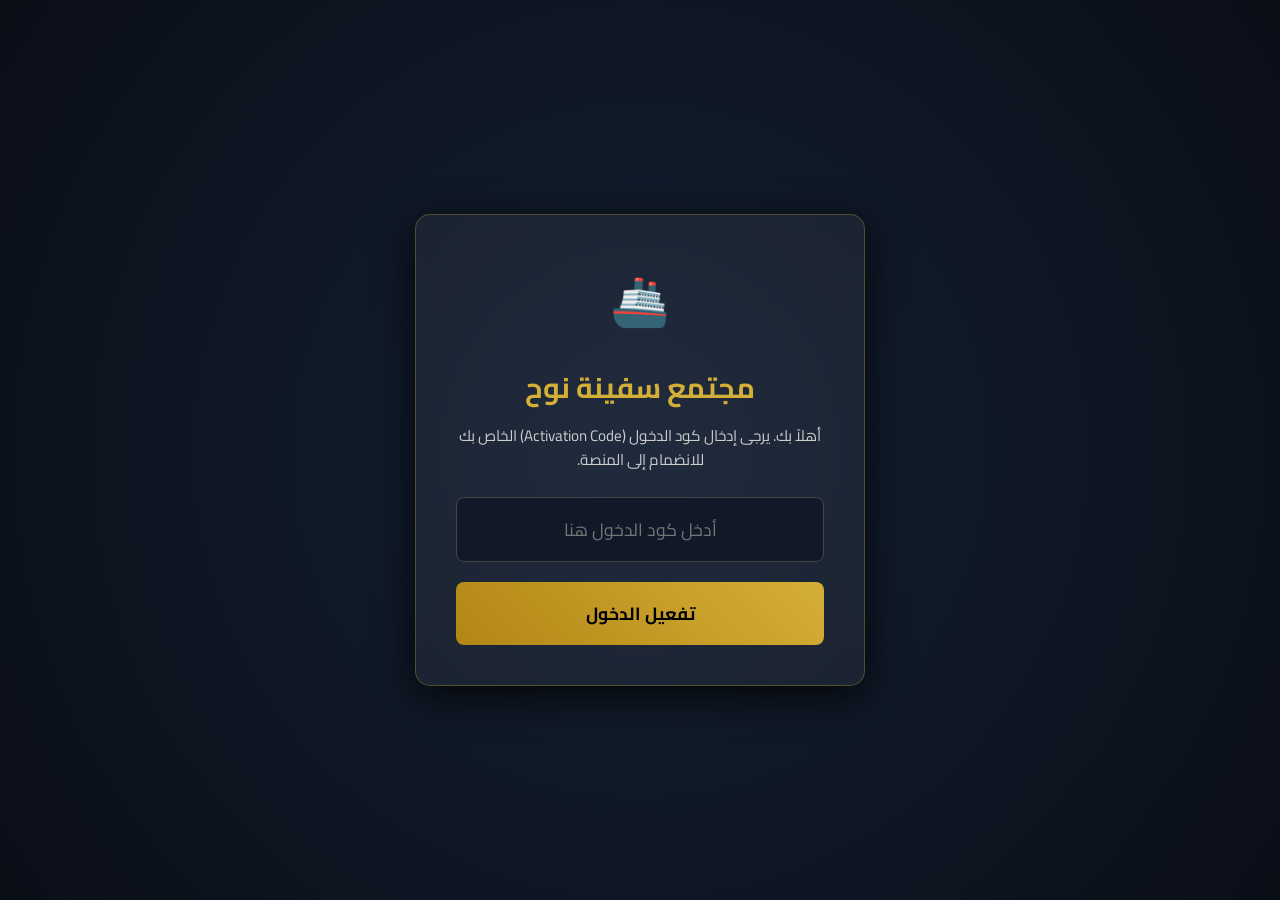
==== community/index.html @ b1416c52 "feat: add privacy policy page for Google Play compliance" ====
<!DOCTYPE html>
<html lang="ar" dir="rtl">
<head>
    <meta charset="UTF-8">
    <meta name="viewport" content="width=device-width, initial-scale=1.0">
    <title>انضم للمجتمع - Tajalli Plus</title>
    <link href="https://fonts.googleapis.com/css2?family=Cairo:wght@400;600;800;900&display=swap" rel="stylesheet">
    <style>
        :root {
            --gold-main: #d4af37;
            --bg-dark: #0a0e17;
            --glass-bg: rgba(255, 255, 255, 0.05);
            --glass-border: rgba(212, 175, 55, 0.3);
        }
        * { margin: 0; padding: 0; box-sizing: border-box; font-family: 'Cairo', sans-serif; }
        body {
            background: radial-gradient(circle at center, #142033 0%, var(--bg-dark) 100%);
            color: #fff; min-height: 100vh;
            display: flex; align-items: center; justify-content: center;
        }
        .login-box {
            background: var(--glass-bg);
            border: 1px solid var(--glass-border);
            padding: 40px;
            border-radius: 15px;
            text-align: center;
            max-width: 450px;
            width: 90%;
            box-shadow: 0 10px 40px rgba(0,0,0,0.8);
            backdrop-filter: blur(10px);
        }
        .icon { font-size: 3rem; margin-bottom: 15px; }
        h1 { color: var(--gold-main); margin-bottom: 10px; font-size: 1.8rem; }
        p { color: #ccc; font-size: 0.95rem; margin-bottom: 25px; line-height: 1.6; }
        input {
            width: 100%;
            padding: 15px;
            margin-bottom: 20px;
            border: 1px solid #444;
            border-radius: 8px;
            background: #111827;
            color: white;
            text-align: center;
            font-size: 1.1rem;
        }
        input:focus { outline: none; border-color: var(--gold-main); }
        button {
            width: 100%;
            padding: 15px;
            background: linear-gradient(45deg, #b38615, var(--gold-main));
            color: black;
            border: none;
            border-radius: 8px;
            cursor: pointer;
            font-weight: bold;
            font-size: 1.1rem;
            transition: 0.3s;
        }
        button:hover { transform: translateY(-2px); box-shadow: 0 0 20px rgba(212, 175, 55, 0.4); }
        #error-msg { color: #ff6b6b; margin-top: 15px; display: none; }
        .success-msg { color: #4ade80; margin-top: 15px; display: none; }
    </style>
</head>
<body>

    <div class="login-box" id="login-screen">
        <div class="icon">🚢</div>
        <h1>مجتمع سفينة نوح</h1>
        <p>أهلاً بك. يرجى إدخال كود الدخول (Activation Code) الخاص بك للانضمام إلى المنصة.</p>
        
        <form id="joinForm">
            <input type="text" id="accessCode" placeholder="أدخل كود الدخول هنا" required>
            <button type="submit" id="submitBtn">تفعيل الدخول</button>
        </form>
        
        <div id="error-msg">عذراً، الكود غير صحيح أو منتهي الصلاحية.</div>
        <div id="success-msg" class="success-msg">تم التحقق بنجاح! جاري تحويلك إلى البوت...</div>
    </div>

    <script>
        // رابط الويب هوك الخاص بك من Make.com
        const MAKE_WEBHOOK_URL = "https://hook.eu1.make.com/q945esvv0dkd82bgmeb0u5v6pf6clx5b";

        document.getElementById('joinForm').addEventListener('submit', async (e) => {
            e.preventDefault();
            
            const code = document.getElementById('accessCode').value.trim();
            const errorMsg = document.getElementById('error-msg');
            const successMsg = document.getElementById('success-msg');
            const submitBtn = document.getElementById('submitBtn');
            
            // إخفاء الرسائل السابقة وتغيير حالة الزر
            errorMsg.style.display = 'none';
            successMsg.style.display = 'none';
            submitBtn.innerText = "جاري التحقق...";
            submitBtn.disabled = true;

            try {
                // إرسال الكود إلى Make.com
                const response = await fetch(MAKE_WEBHOOK_URL, {
                    method: 'POST',
                    headers: { 'Content-Type': 'application/json' },
                    body: JSON.stringify({ 
                        action: "verify_code",
                        accessCode: code,
                        timestamp: new Date().toISOString()
                    })
                });

                // Make سيرسل رداً (Response) بعد التحقق من Google Sheets
                const data = await response.json();

                // افترض أن Make سيرسل { "status": "success", "telegramUrl": "..." }
                if (response.ok && data.status === "success") {
                    successMsg.style.display = 'block';
                    
                    // حفظ الكود في المتصفح
                    localStorage.setItem('community_access', code);
                    
                    // توجيه المستخدم إلى رابط التليجرام الذي سيرسله Make
                    setTimeout(() => {
                        window.location.href = data.telegramUrl || "https://t.me/YourTelegramChannel"; 
                    }, 1500);
                } else {
                    throw new Error("Code not found or invalid");
                }

            } catch (error) {
                console.error("Error:", error);
                errorMsg.style.display = 'block';
                submitBtn.innerText = "تفعيل الدخول";
                submitBtn.disabled = false;
            }
        });
    </script>
</body>
</html>
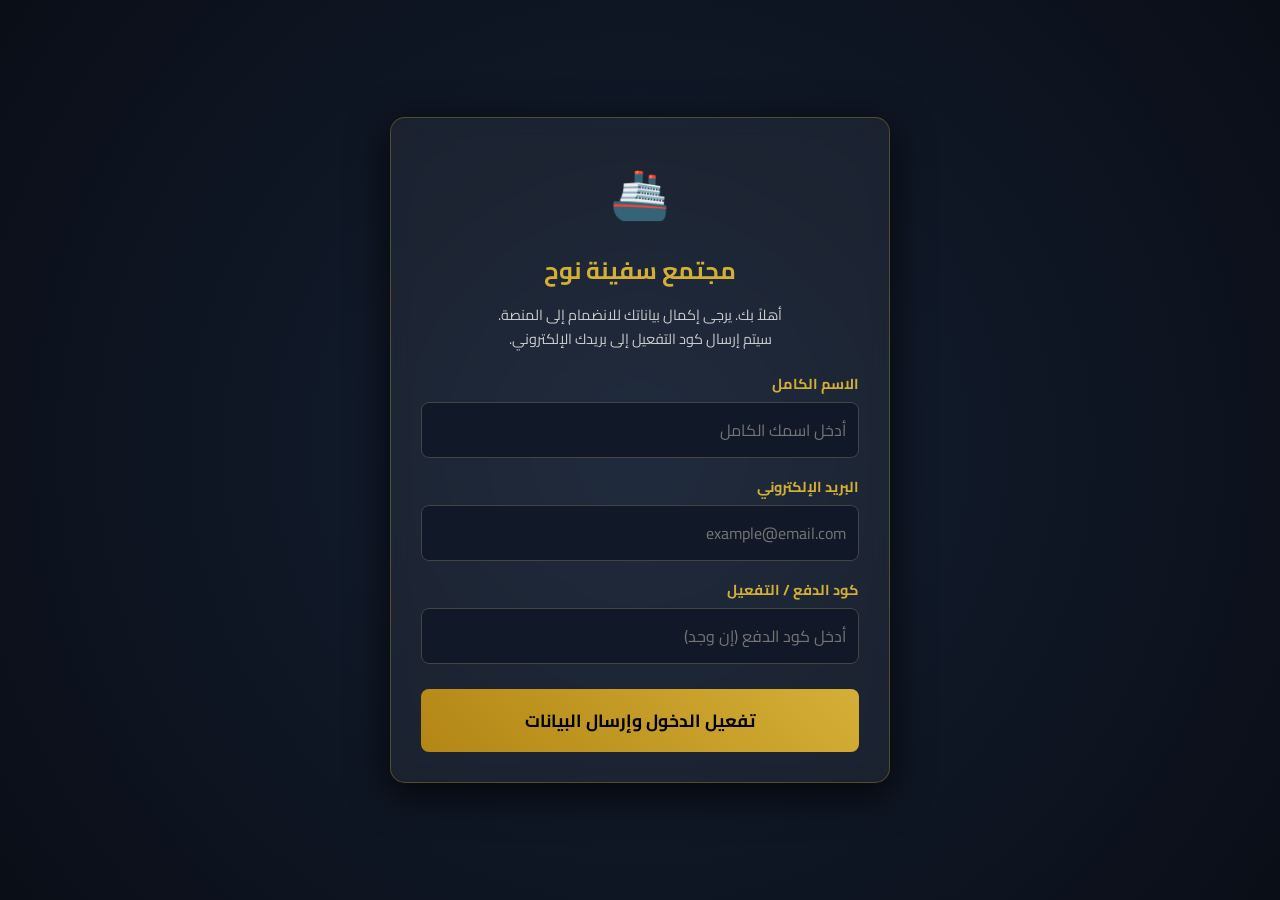
==== commit 35b158ef: "تحديث الموقع وإضافة الأيقونة" ====
--- a/community/index.html
+++ b/community/index.html
@@ -17,36 +17,38 @@
             background: radial-gradient(circle at center, #142033 0%, var(--bg-dark) 100%);
             color: #fff; min-height: 100vh;
             display: flex; align-items: center; justify-content: center;
+            padding: 20px;
         }
         .login-box {
             background: var(--glass-bg);
             border: 1px solid var(--glass-border);
-            padding: 40px;
+            padding: 30px;
             border-radius: 15px;
             text-align: center;
-            max-width: 450px;
-            width: 90%;
+            max-width: 500px;
+            width: 100%;
             box-shadow: 0 10px 40px rgba(0,0,0,0.8);
             backdrop-filter: blur(10px);
         }
-        .icon { font-size: 3rem; margin-bottom: 15px; }
-        h1 { color: var(--gold-main); margin-bottom: 10px; font-size: 1.8rem; }
-        p { color: #ccc; font-size: 0.95rem; margin-bottom: 25px; line-height: 1.6; }
+        .icon { font-size: 3rem; margin-bottom: 10px; }
+        h1 { color: var(--gold-main); margin-bottom: 10px; font-size: 1.5rem; }
+        p { color: #ccc; font-size: 0.9rem; margin-bottom: 20px; line-height: 1.6; }
+        .form-group { text-align: right; margin-bottom: 15px; }
+        label { display: block; color: var(--gold-main); font-size: 0.9rem; margin-bottom: 5px; font-weight: bold;}
         input {
             width: 100%;
-            padding: 15px;
-            margin-bottom: 20px;
+            padding: 12px;
             border: 1px solid #444;
             border-radius: 8px;
             background: #111827;
             color: white;
-            text-align: center;
-            font-size: 1.1rem;
+            font-size: 1rem;
         }
         input:focus { outline: none; border-color: var(--gold-main); }
         button {
             width: 100%;
             padding: 15px;
+            margin-top: 10px;
             background: linear-gradient(45deg, #b38615, var(--gold-main));
             color: black;
             border: none;
@@ -57,8 +59,8 @@
             transition: 0.3s;
         }
         button:hover { transform: translateY(-2px); box-shadow: 0 0 20px rgba(212, 175, 55, 0.4); }
-        #error-msg { color: #ff6b6b; margin-top: 15px; display: none; }
-        .success-msg { color: #4ade80; margin-top: 15px; display: none; }
+        #error-msg { color: #ff6b6b; margin-top: 15px; display: none; font-weight: bold;}
+        .success-msg { color: #4ade80; margin-top: 15px; display: none; font-weight: bold; line-height: 1.5;}
     </style>
 </head>
 <body>
@@ -66,25 +68,40 @@
     <div class="login-box" id="login-screen">
         <div class="icon">🚢</div>
         <h1>مجتمع سفينة نوح</h1>
-        <p>أهلاً بك. يرجى إدخال كود الدخول (Activation Code) الخاص بك للانضمام إلى المنصة.</p>
+        <p>أهلاً بك. يرجى إكمال بياناتك للانضمام إلى المنصة. <br>سيتم إرسال كود التفعيل إلى بريدك الإلكتروني.</p>
         
         <form id="joinForm">
-            <input type="text" id="accessCode" placeholder="أدخل كود الدخول هنا" required>
-            <button type="submit" id="submitBtn">تفعيل الدخول</button>
+            <div class="form-group">
+                <label for="fullName">الاسم الكامل</label>
+                <input type="text" id="fullName" placeholder="أدخل اسمك الكامل" required>
+            </div>
+            <div class="form-group">
+                <label for="email">البريد الإلكتروني</label>
+                <input type="email" id="email" placeholder="example@email.com" required>
+            </div>
+            <div class="form-group">
+                <label for="activationCode">كود الدفع / التفعيل</label>
+                <input type="text" id="activationCode" placeholder="أدخل كود الدفع (إن وجد)" required>
+            </div>
+            
+            <button type="submit" id="submitBtn">تفعيل الدخول وإرسال البيانات</button>
         </form>
         
-        <div id="error-msg">عذراً، الكود غير صحيح أو منتهي الصلاحية.</div>
-        <div id="success-msg" class="success-msg">تم التحقق بنجاح! جاري تحويلك إلى البوت...</div>
+        <div id="error-msg">عذراً، حدث خطأ. يرجى التأكد من البيانات والمحاولة مرة أخرى.</div>
+        <div id="success-msg" class="success-msg">تم التحقق من بياناتك بنجاح! <br> تم إرسال كود التفعيل الخاص بك إلى بريدك الإلكتروني، وسيتم تحويلك إلى البوت...</div>
     </div>
 
     <script>
-        // رابط الويب هوك الخاص بك من Make.com
-        const MAKE_WEBHOOK_URL = "https://hook.eu1.make.com/q945esvv0dkd82bgmeb0u5v6pf6clx5b";
+        // رابط الويب هوك الخاص بك من Make.com (الذي يعمل كالساعة)
+        const MAKE_WEBHOOK_URL = "https://hook.eu1.make.com/9nzqswvpyktdd410abin1qcvq6gd6f39";
 
         document.getElementById('joinForm').addEventListener('submit', async (e) => {
             e.preventDefault();
             
-            const code = document.getElementById('accessCode').value.trim();
+            const fullName = document.getElementById('fullName').value.trim();
+            const email = document.getElementById('email').value.trim();
+            const activationCode = document.getElementById('activationCode').value.trim();
+            
             const errorMsg = document.getElementById('error-msg');
             const successMsg = document.getElementById('success-msg');
             const submitBtn = document.getElementById('submitBtn');
@@ -96,39 +113,40 @@
             submitBtn.disabled = true;
 
             try {
-                // إرسال الكود إلى Make.com
+                // إرسال البيانات إلى Make.com
                 const response = await fetch(MAKE_WEBHOOK_URL, {
                     method: 'POST',
                     headers: { 'Content-Type': 'application/json' },
                     body: JSON.stringify({ 
-                        action: "verify_code",
-                        accessCode: code,
+                        action: "register_and_verify",
+                        fullName: fullName,
+                        email: email,
+                        activationCode: activationCode,
                         timestamp: new Date().toISOString()
                     })
                 });
 
-                // Make سيرسل رداً (Response) بعد التحقق من Google Sheets
+                // Make سيرسل رداً (Response) بعد التحقق
                 const data = await response.json();
 
-                // افترض أن Make سيرسل { "status": "success", "telegramUrl": "..." }
                 if (response.ok && data.status === "success") {
                     successMsg.style.display = 'block';
                     
-                    // حفظ الكود في المتصفح
-                    localStorage.setItem('community_access', code);
+                    // حفظ البيانات في المتصفح
+                    localStorage.setItem('community_access', 'true');
                     
                     // توجيه المستخدم إلى رابط التليجرام الذي سيرسله Make
                     setTimeout(() => {
                         window.location.href = data.telegramUrl || "https://t.me/YourTelegramChannel"; 
-                    }, 1500);
+                    }, 3000);
                 } else {
-                    throw new Error("Code not found or invalid");
+                    throw new Error("Verification failed");
                 }
 
             } catch (error) {
                 console.error("Error:", error);
                 errorMsg.style.display = 'block';
-                submitBtn.innerText = "تفعيل الدخول";
+                submitBtn.innerText = "تفعيل الدخول وإرسال البيانات";
                 submitBtn.disabled = false;
             }
         });
